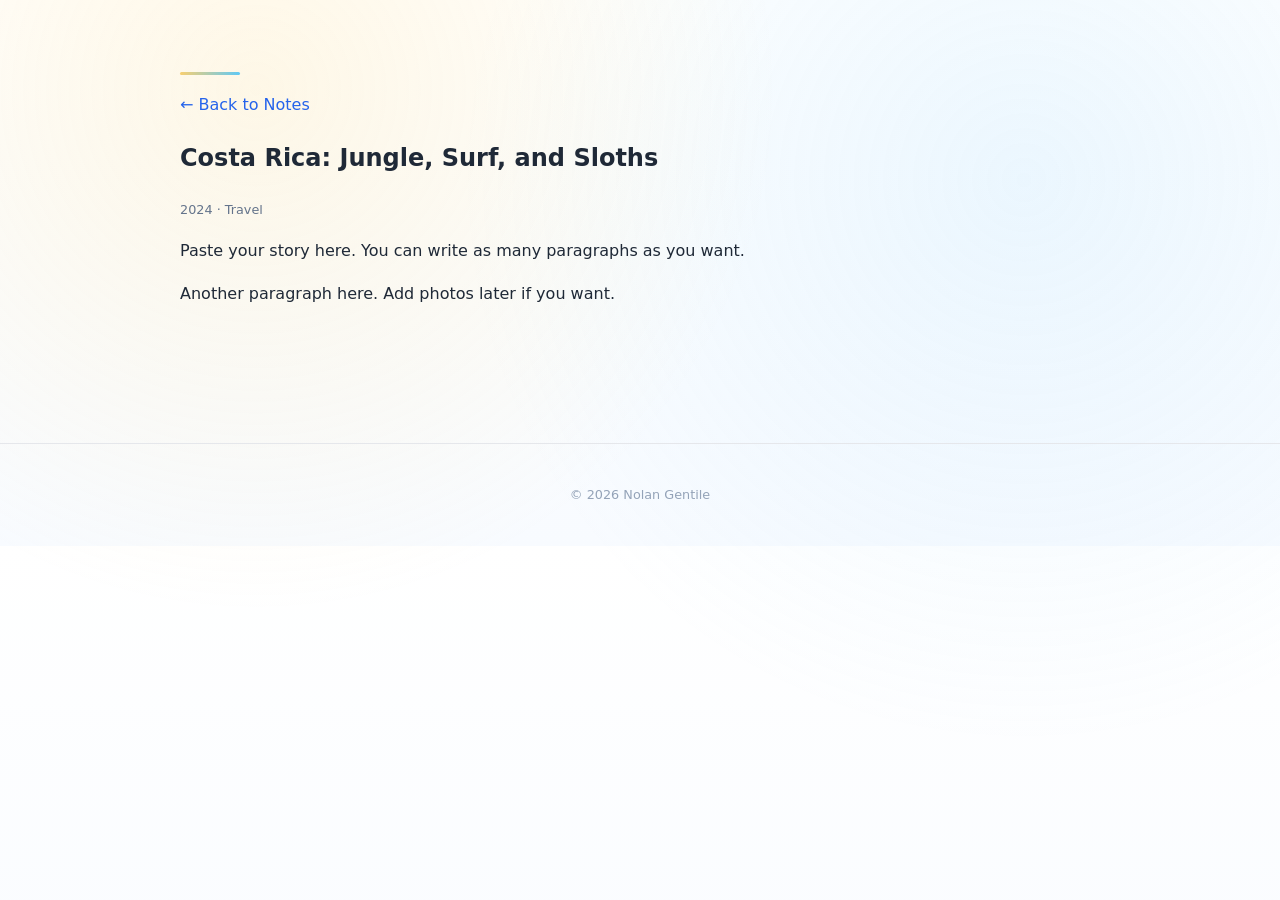
==== stories/costa-rica.html @ 6ef3b76a "Create costa-rica.html first attempt at story page" ====
<!DOCTYPE html>
<html lang="en">
<head>
  <meta charset="UTF-8" />
  <title>Costa Rica – Nolan Gentile</title>
  <meta name="viewport" content="width=device-width, initial-scale=1" />
  <link rel="stylesheet" href="../style.css" />
</head>

<body>
  <main id="top">
    <section class="section">
      <div class="container section-inner">

        <p><a href="../index.html#blog">← Back to Notes</a></p>

        <h1>Costa Rica: Jungle, Surf, and Sloths</h1>
        <p class="meta">2024 · Travel</p>

        <p>
          Paste your story here. You can write as many paragraphs as you want.
        </p>

        <p>
          Another paragraph here. Add photos later if you want.
        </p>

      </div>
    </section>
  </main>

  <footer class="site-footer">
    <div class="container">© <span id="year"></span> Nolan Gentile</div>
  </footer>

  <script>
    document.getElementById("year").textContent = new Date().getFullYear();
  </script>
</body>
</html>
---- style.css ----
/* ===============================
   Mercy Light Theme
   Soft • Luminous • Clean
================================== */

*,
*::before,
*::after {
  box-sizing: border-box;
}

html {
  scroll-behavior: smooth;
}

body {
  margin: 0;
  font-family: system-ui, -apple-system, BlinkMacSystemFont, "Segoe UI", sans-serif;
  background: linear-gradient(to bottom, #ffffff 0%, #f8fbff 100%);
  color: #1f2937;
  line-height: 1.7;
}

/* soft radiant background glow */
body::before {
  content: "";
  position: fixed;
  inset: 0;
  background:
    radial-gradient(circle at 20% 10%, rgba(255, 215, 120, 0.18), transparent 40%),
    radial-gradient(circle at 80% 20%, rgba(135, 206, 250, 0.15), transparent 45%);
  pointer-events: none;
  z-index: -1;
}

/* ===============================
   Layout
================================== */

.container {
  max-width: 960px;
  margin: 0 auto;
  padding: 0 1.25rem;
}

.section {
  padding: 4.5rem 0;
}

.section-inner h2 {
  font-size: 1.7rem;
  margin-bottom: 0.75rem;
  font-weight: 600;
  color: #111827;
}

/* ===============================
   Hero
================================== */

.hero {
  padding: 6rem 0 4rem;
  min-height: 70vh;
  display: flex;
  align-items: center;
  background: linear-gradient(to bottom, #ffffff 0%, #f4f9ff 100%);
}

.hero-inner {
  display: grid;
  grid-template-columns: minmax(0, 1.6fr);
  gap: 2rem;
}

.hero-text {
  max-width: 34rem;
}

.eyebrow {
  font-size: 0.8rem;
  letter-spacing: 0.2em;
  text-transform: uppercase;
  color: #94a3b8;
  margin: 0 0 0.75rem;
}

.hero h1 {
  font-size: clamp(2.4rem, 3.2vw, 3rem);
  margin: 0 0 1rem;
  line-height: 1.1;
  font-weight: 600;
}

/* Mercy gold-blue accent gradient */
.accent {
  background: linear-gradient(120deg, #f6c453, #ffd978, #38bdf8);
  -webkit-background-clip: text;
  background-clip: text;
  color: transparent;
}

/* ===============================
   Links & Buttons
================================== */

a {
  color: #2563eb;
  text-decoration: none;
}

a:hover {
  text-decoration: underline;
}

/* LinkedIn button – refined */
.linkedin-btn {
  background: linear-gradient(135deg, #2563eb, #1d4ed8);
  color: #fff !important;
  border: none;
  padding: 0.6rem 1.3rem;
  border-radius: 999px;
  font-size: 0.9rem;
  font-weight: 500;
  display: inline-flex;
  align-items: center;
  text-decoration: none;
  margin-top: 0.75rem;
  box-shadow: 0 6px 18px rgba(37, 99, 235, 0.25);
  transition: 0.18s ease;
}

.linkedin-btn:hover {
  transform: translateY(-2px);
  box-shadow: 0 10px 24px rgba(37, 99, 235, 0.35);
}

/* ===============================
   Experience Section
================================== */

.experience-list {
  margin-top: 1.75rem;
  display: flex;
  flex-direction: column;
  gap: 1.5rem;
}

.experience-item {
  padding: 1.4rem 1.6rem;
  border-radius: 1rem;
  background: #ffffff;
  border: 1px solid #e5e7eb;
  box-shadow:
    0 8px 24px rgba(0, 0, 0, 0.04),
    0 2px 6px rgba(0, 0, 0, 0.03);
  transition:
    transform 0.18s ease,
    box-shadow 0.18s ease,
    border-color 0.18s ease;
}

.experience-item:hover {
  transform: translateY(-4px);
  box-shadow:
    0 14px 36px rgba(0, 0, 0, 0.07),
    0 6px 12px rgba(0, 0, 0, 0.04);
  border-color: #f6c453;
}

.experience-item h3 {
  margin: 0;
  font-size: 1.05rem;
  font-weight: 600;
}

.meta {
  margin: 0.25rem 0 0.75rem;
  font-size: 0.8rem;
  color: #64748b;
}

.experience-item ul {
  margin: 0;
  padding-left: 1.1rem;
  font-size: 0.9rem;
  color: #374151;
}

.experience-item li + li {
  margin-top: 0.3rem;
}

/* ===============================
   Section subtle glow divider
================================== */

.section-inner::before {
  content: "";
  display: block;
  width: 60px;
  height: 3px;
  border-radius: 999px;
  margin-bottom: 1rem;
  background: linear-gradient(to right, #f6c453, #38bdf8);
  opacity: 0.8;
}

/* ===============================
   Contact
================================== */

#contact p {
  margin-bottom: 0.75rem;
}

/* ===============================
   Footer
================================== */

.site-footer {
  padding: 2.5rem 0;
  font-size: 0.8rem;
  color: #94a3b8;
  border-top: 1px solid #e5e7eb;
  margin-top: 3rem;
  text-align: center;
}

/* ===============================
   Responsive
================================== */

@media (max-width: 768px) {
  .hero {
    padding-top: 4.5rem;
    min-height: auto;
  }

  .section {
    padding: 3.5rem 0;
  }
}

/* ===============================
   Story Grid
================================== */

.story-grid {
  margin-top: 2rem;
  display: grid;
  gap: 1.5rem;
  grid-template-columns: repeat(auto-fit, minmax(260px, 1fr));
}

.story-card {
  border-radius: 1rem;
  background: #ffffff;
  border: 1px solid #e5e7eb;
  box-shadow:
    0 8px 24px rgba(0, 0, 0, 0.04),
    0 2px 6px rgba(0, 0, 0, 0.03);
  transition:
    transform 0.2s ease,
    box-shadow 0.2s ease,
    border-color 0.2s ease;
  overflow: hidden;
}

.story-card:hover {
  transform: translateY(-6px);
  box-shadow:
    0 16px 36px rgba(0, 0, 0, 0.08),
    0 6px 14px rgba(0, 0, 0, 0.05);
  border-color: #f6c453;
}

.story-link {
  display: block;
  padding: 1.4rem;
  text-decoration: none;
  color: inherit;
}

.story-card h3 {
  margin: 0 0 0.5rem;
  font-size: 1.1rem;
  font-weight: 600;
}

.story-meta {
  font-size: 0.75rem;
  letter-spacing: 0.1em;
  text-transform: uppercase;
  color: #94a3b8;
  margin-bottom: 0.75rem;
}

.story-preview {
  font-size: 0.9rem;
  color: #475569;
}
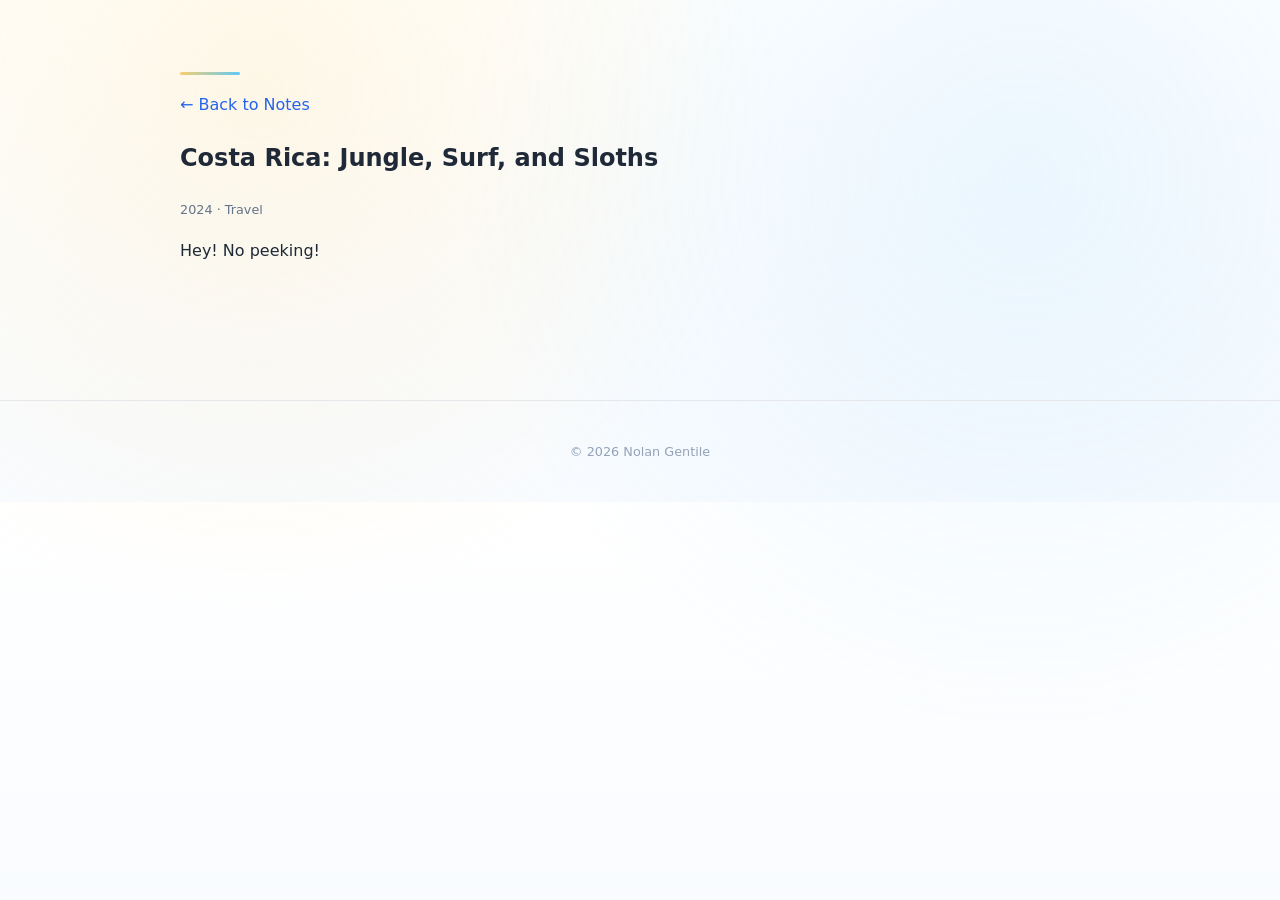
==== commit 8c9bb3d3: "Update costa-rica.html" ====
--- a/stories/costa-rica.html
+++ b/stories/costa-rica.html
@@ -18,11 +18,11 @@
         <p class="meta">2024 · Travel</p>
 
         <p>
-          Paste your story here. You can write as many paragraphs as you want.
+          Hey! No peeking! 
         </p>
 
         <p>
-          Another paragraph here. Add photos later if you want.
+          
         </p>
 
       </div>
--- a/style.css
+++ b/style.css
@@ -1,6 +1,5 @@
 /* ===============================
-   Mercy Light Theme
-   Soft • Luminous • Clean
+   
 ================================== */
 
 *,
@@ -300,3 +299,76 @@
   color: #475569;
 }
 
+/* ===============================
+   Story cards (Notes section)
+================================== */
+
+.story-grid {
+  margin-top: 2rem;
+  display: grid;
+  gap: 1.25rem;
+  grid-template-columns: repeat(auto-fit, minmax(260px, 1fr));
+}
+
+.story-card {
+  border-radius: 1rem;
+  background: #ffffff;
+  border: 1px solid #e5e7eb;
+  box-shadow:
+    0 8px 24px rgba(0, 0, 0, 0.04),
+    0 2px 6px rgba(0, 0, 0, 0.03);
+  transition:
+    transform 0.2s ease,
+    box-shadow 0.2s ease,
+    border-color 0.2s ease;
+  overflow: hidden;
+}
+
+.story-card:hover {
+  transform: translateY(-6px);
+  box-shadow:
+    0 16px 36px rgba(0, 0, 0, 0.08),
+    0 6px 14px rgba(0, 0, 0, 0.05);
+  border-color: #f6c453;
+}
+
+.story-link {
+  display: block;
+  padding: 1.25rem 1.4rem;
+  text-decoration: none;
+  color: inherit;
+}
+
+.story-link h3 {
+  margin: 0 0 0.4rem;
+  font-size: 1.1rem;
+  font-weight: 600;
+}
+
+.story-preview {
+  margin: 0.7rem 0 0;
+  font-size: 0.9rem;
+  color: #475569;
+}
+.story-card {
+  position: relative;
+}
+
+.story-card.draft {
+  opacity: 0.8;
+  cursor: default;
+}
+
+.draft-badge {
+  position: absolute;
+  top: 14px;
+  right: 14px;
+  font-size: 0.65rem;
+  letter-spacing: 1px;
+  text-transform: uppercase;
+  background: rgba(0, 0, 0, 0.7);
+  color: #fff;
+  padding: 4px 8px;
+  border-radius: 20px;
+}
+
